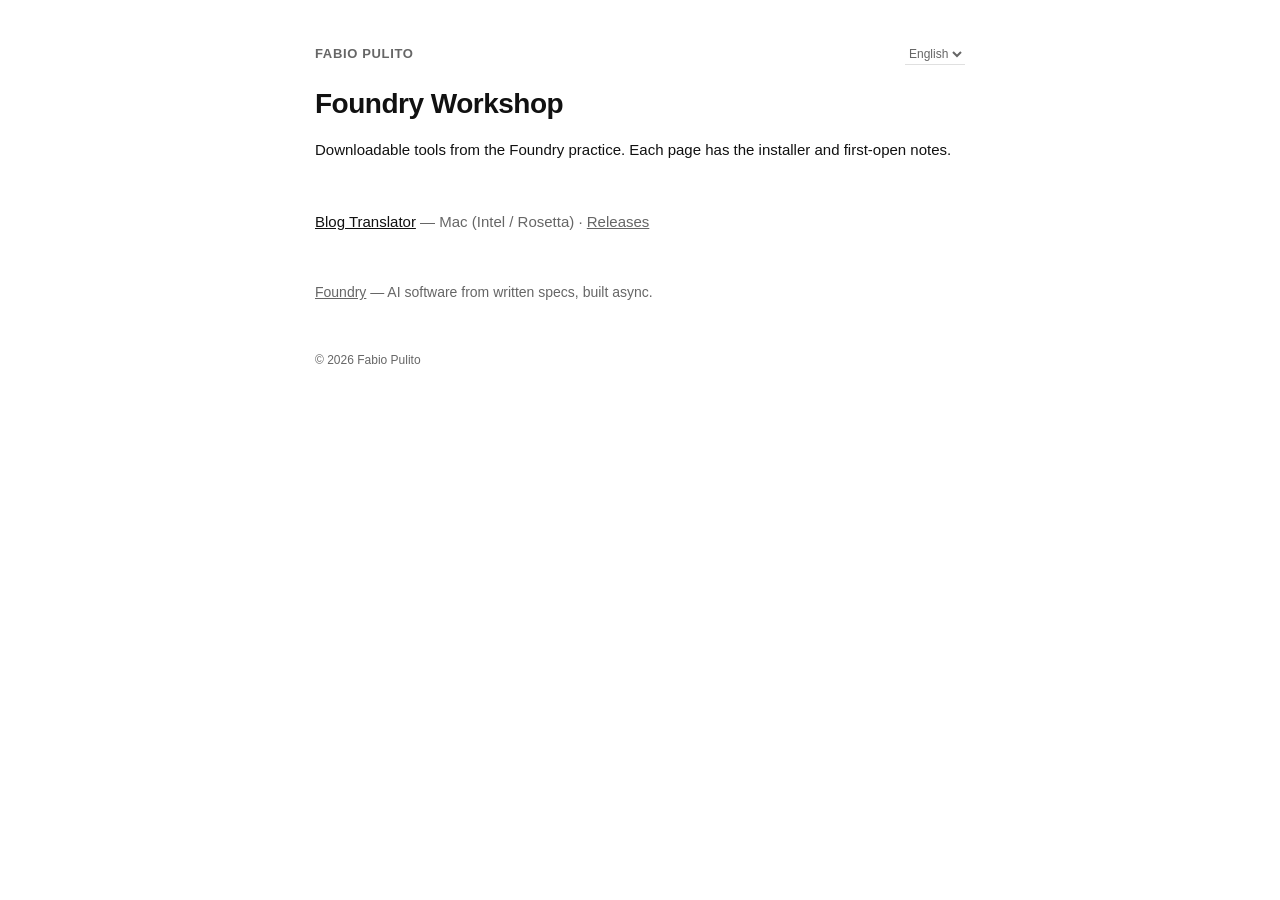
==== en/index.html @ e02ed1e2 "Publish Foundry Workshop hub and Blog Translator page." ====
<!DOCTYPE html>
<html lang="en">
<head>
  <meta charset="UTF-8" />
  <meta name="viewport" content="width=device-width, initial-scale=1.0" />
  <title>Fabio Pulito — Foundry Workshop</title>
  <meta name="description" content="Foundry Workshop — downloadable tools. AI software from written specs, built async." />
  <meta name="author" content="Fabio Pulito" />
  <link rel="alternate" hreflang="en" href="https://workshop.fabiopulito.com/en/" />
  <link rel="alternate" hreflang="it" href="https://workshop.fabiopulito.com/it/" />
  <link rel="alternate" hreflang="x-default" href="https://workshop.fabiopulito.com/en/" />
  <style>
    :root {
      --bg-color: #ffffff;
      --text-color: #111111;
      --accent-muted: #666666;
      --border-color: #e0e0e0;
    }

    body {
      font-family: -apple-system, BlinkMacSystemFont, "Segoe UI", Roboto, Helvetica, Arial, sans-serif;
      background-color: var(--bg-color);
      color: var(--text-color);
      line-height: 1.6;
      margin: 0;
      padding: 40px 20px;
    }

    .container {
      max-width: 650px;
      margin: 0 auto;
    }

    header {
      margin-bottom: 48px;
    }

    .top-bar {
      display: flex;
      justify-content: space-between;
      align-items: baseline;
      gap: 12px;
      margin-bottom: 4px;
    }

    .site-name {
      font-weight: 600;
      letter-spacing: 0.05em;
      text-transform: uppercase;
      font-size: 13px;
      color: var(--accent-muted);
    }

    .lang-switch select {
      font-family: inherit;
      font-size: 12px;
      font-weight: 500;
      color: var(--accent-muted);
      background-color: transparent;
      border: none;
      border-bottom: 1px solid var(--border-color);
      border-radius: 0;
      padding: 2px 0;
      cursor: pointer;
      max-width: 9.5em;
    }

    .lang-switch select:hover,
    .lang-switch select:focus {
      color: var(--text-color);
      border-bottom-color: var(--text-color);
      outline: none;
    }

    h1 {
      font-size: 28px;
      font-weight: 700;
      margin: 16px 0 12px;
      letter-spacing: -0.5px;
    }

    .lede {
      font-size: 15px;
      margin: 0 0 28px;
      color: var(--text-color);
    }

    ul.tools {
      list-style: none;
      padding: 0;
      margin: 0;
    }

    ul.tools li {
      margin: 0 0 0.85rem;
      font-size: 15px;
    }

    a {
      color: var(--text-color);
    }

    .meta {
      color: var(--accent-muted);
    }

    .meta a {
      color: var(--accent-muted);
    }

    footer {
      margin-top: 48px;
      font-size: 14px;
      color: var(--accent-muted);
      line-height: 1.45;
    }

    footer a {
      color: var(--accent-muted);
    }

    .copyright {
      margin-top: 48px;
      font-size: 12px;
      color: var(--accent-muted);
    }
  </style>
</head>
<body>
  <div class="container">
    <header>
      <div class="top-bar">
        <span class="site-name">Fabio Pulito</span>
        <div class="lang-switch">
          <select aria-label="Language">
            <option value="../en/" selected>English</option>
            <option value="../it/">Italiano</option>
          </select>
        </div>
      </div>
      <h1>Foundry Workshop</h1>
      <p class="lede">
        Downloadable tools from the Foundry practice. Each page has the installer and first-open notes.
      </p>
    </header>

    <ul class="tools">
      <li>
        <a href="/blog-translator/">Blog Translator</a>
        <span class="meta">
          — Mac (Intel / Rosetta) ·
          <a href="https://github.com/pulfabio/blog-translator-downloads/releases">Releases</a>
        </span>
      </li>
    </ul>

    <footer>
      <a href="https://foundry.fabiopulito.com/en/">Foundry</a>
      — AI software from written specs, built async.
    </footer>

    <p class="copyright">© 2026 Fabio Pulito</p>
  </div>

  <script>
  (function () {
    var sel = document.querySelector('.lang-switch select');
    if (!sel) return;
    var initial = sel.value;
    var suppressChange = false;

    function go() {
      var next = sel.value;
      if (!next || next === initial) return;
      window.location.href = next;
    }

    sel.addEventListener('keydown', function (e) {
      if (e.key === 'ArrowUp' || e.key === 'ArrowDown' || e.key === 'Home' || e.key === 'End' || e.key === 'PageUp' || e.key === 'PageDown') {
        suppressChange = true;
      }
      if (e.key === 'Enter') {
        e.preventDefault();
        go();
      }
    });

    sel.addEventListener('change', function () {
      if (suppressChange) {
        suppressChange = false;
        return;
      }
      go();
    });

    sel.addEventListener('blur', function () {
      go();
    });
  })();
  </script>
</body>
</html>
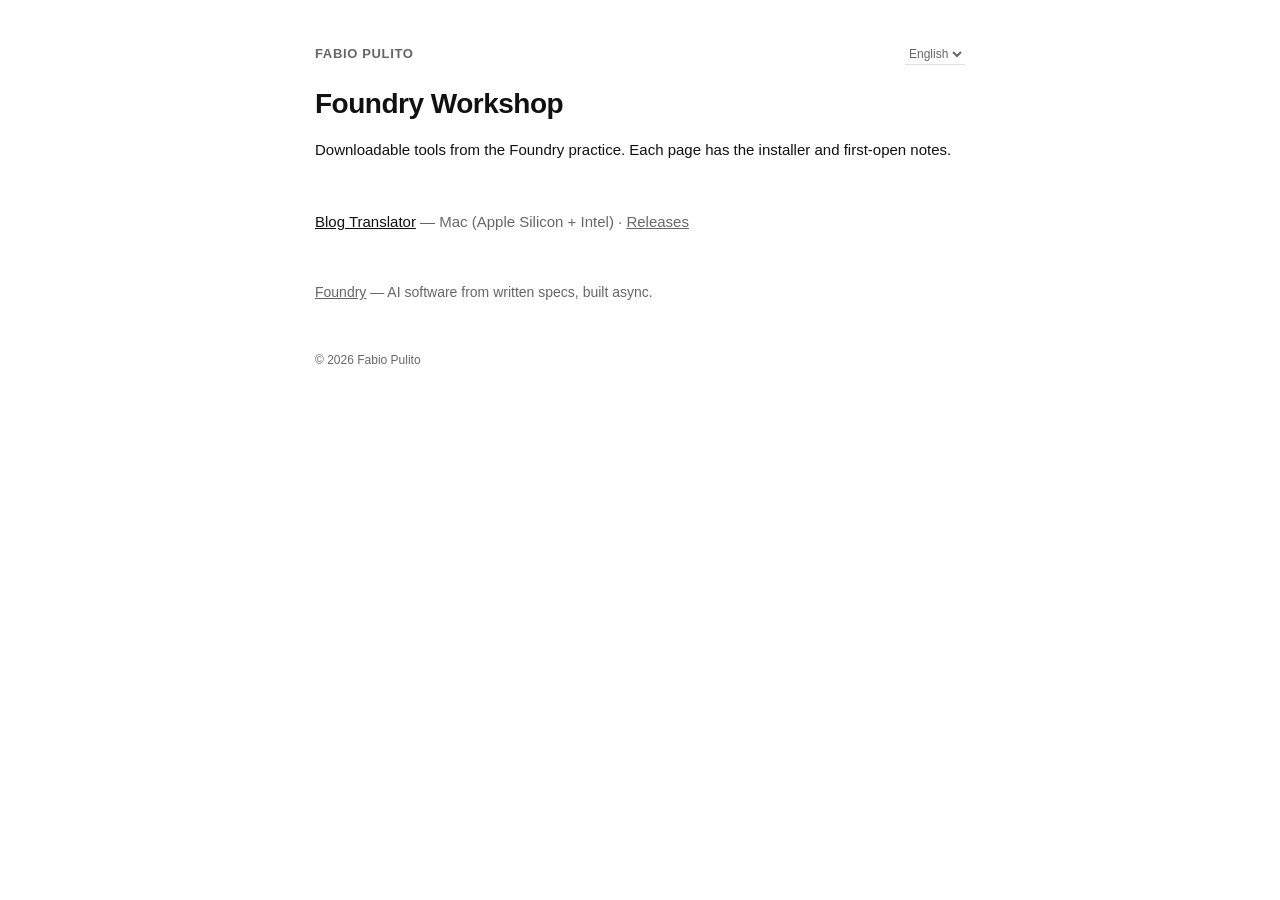
==== commit a49e85f1: "Publish Foundry Workshop hub and Blog Translator page." ====
--- a/en/index.html
+++ b/en/index.html
@@ -148,7 +148,7 @@
       <li>
         <a href="/blog-translator/">Blog Translator</a>
         <span class="meta">
-          — Mac (Intel / Rosetta) ·
+          — Mac (Apple Silicon + Intel) ·
           <a href="https://github.com/pulfabio/blog-translator-downloads/releases">Releases</a>
         </span>
       </li>
